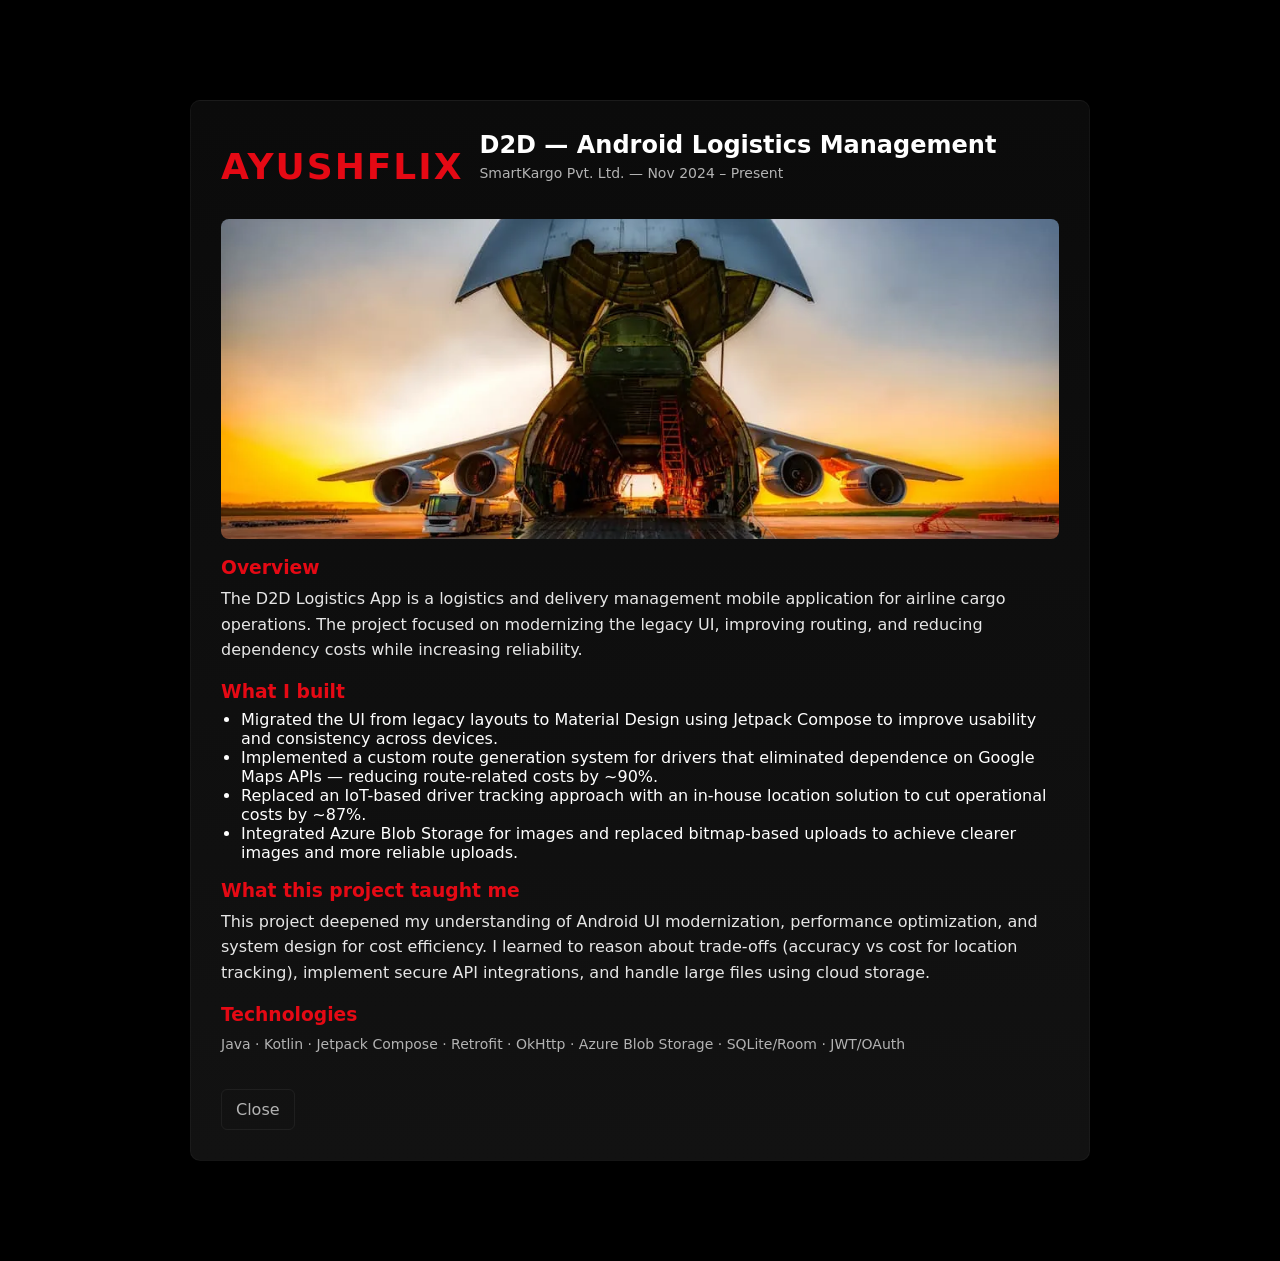
==== d_2_d.html @ 3ab5041d "First Commit" ====
<!doctype html>
<html lang="en">
<head>
  <meta charset="utf-8" />
  <meta name="viewport" content="width=device-width,initial-scale=1" />
  <title>D2D — D2D Logistics App | AyushFlix</title>
  <style>
    :root{--bg:#000;--card:#121212;--accent:#e50914;--muted:#b3b3b3;}
    *{box-sizing:border-box;margin:0;padding:0;font-family:Inter,system-ui,Arial,sans-serif;color:#fff}
    body{background:var(--bg);padding:40px;}
    .container{max-width:900px;margin:60px auto;background:linear-gradient(180deg,#0b0b0b 0%, #121212 100%);border-radius:10px;padding:30px;border:1px solid rgba(255,255,255,0.04);box-shadow:0 10px 40px rgba(0,0,0,0.6)}
    header{display:flex;align-items:center;gap:16px;margin-bottom:18px}
    .logoN{font-weight:800;font-size:36px;color:var(--accent);letter-spacing:2px}
    h1{font-size:24px;margin-bottom:6px}
    .meta{color:var(--muted);font-size:14px;margin-bottom:20px}
    .heroImg{width:100%;height:320px;background:url('images/cargo-thumbnail.png') center/cover;border-radius:8px;margin-bottom:18px}
    section{margin-bottom:18px}
    h3{color:var(--accent);margin-bottom:8px}
    p{color:#e6e6e6;line-height:1.6}
    .list{margin-top:8px;color:var(--muted);list-style:disc;padding-left:20px}
    .back{display:inline-block;margin-top:14px;padding:10px 14px;border-radius:6px;background:transparent;border:1px solid rgba(255,255,255,0.06);color:var(--muted);text-decoration:none}
    /* fade in */
    .container{opacity:0;transform:translateY(8px);animation:fadeUp .6s ease .15s forwards}
    @keyframes fadeUp{to{opacity:1;transform:none}}
    @media(max-width:640px){body{padding:18px}.container{padding:18px}}
  </style>
</head>
<body>
  <div class="container">
    <header>
      <div class="logoN">AYUSHFLIX</div>
      <div>
        <h1>D2D — Android Logistics Management</h1>
        <div class="meta">SmartKargo Pvt. Ltd. — Nov 2024 – Present</div>
      </div>
    </header>

    <div class="heroImg" role="img" aria-label="Cargo and airplane"></div>

    <section>
      <h3>Overview</h3>
      <p>The D2D Logistics App is a logistics and delivery management mobile application for airline cargo operations. The project focused on modernizing the legacy UI, improving routing, and reducing dependency costs while increasing reliability.</p>
    </section>

    <section>
      <h3>What I built</h3>
      <ul class="list">
        <li>Migrated the UI from legacy layouts to Material Design using Jetpack Compose to improve usability and consistency across devices.</li>
        <li>Implemented a custom route generation system for drivers that eliminated dependence on Google Maps APIs — reducing route-related costs by ~90%.</li>
        <li>Replaced an IoT-based driver tracking approach with an in-house location solution to cut operational costs by ~87%.</li>
        <li>Integrated Azure Blob Storage for images and replaced bitmap-based uploads to achieve clearer images and more reliable uploads.</li>
      </ul>
    </section>

    <section>
      <h3>What this project taught me</h3>
      <p>This project deepened my understanding of Android UI modernization, performance optimization, and system design for cost efficiency. I learned to reason about trade-offs (accuracy vs cost for location tracking), implement secure API integrations, and handle large files using cloud storage.</p>
    </section>

    <section>
      <h3>Technologies</h3>
      <p class="meta">Java · Kotlin · Jetpack Compose · Retrofit · OkHttp · Azure Blob Storage · SQLite/Room · JWT/OAuth</p>
    </section>

    <a class="back" href="javascript:window.close();">Close</a>
  </div>
</body>
</html>
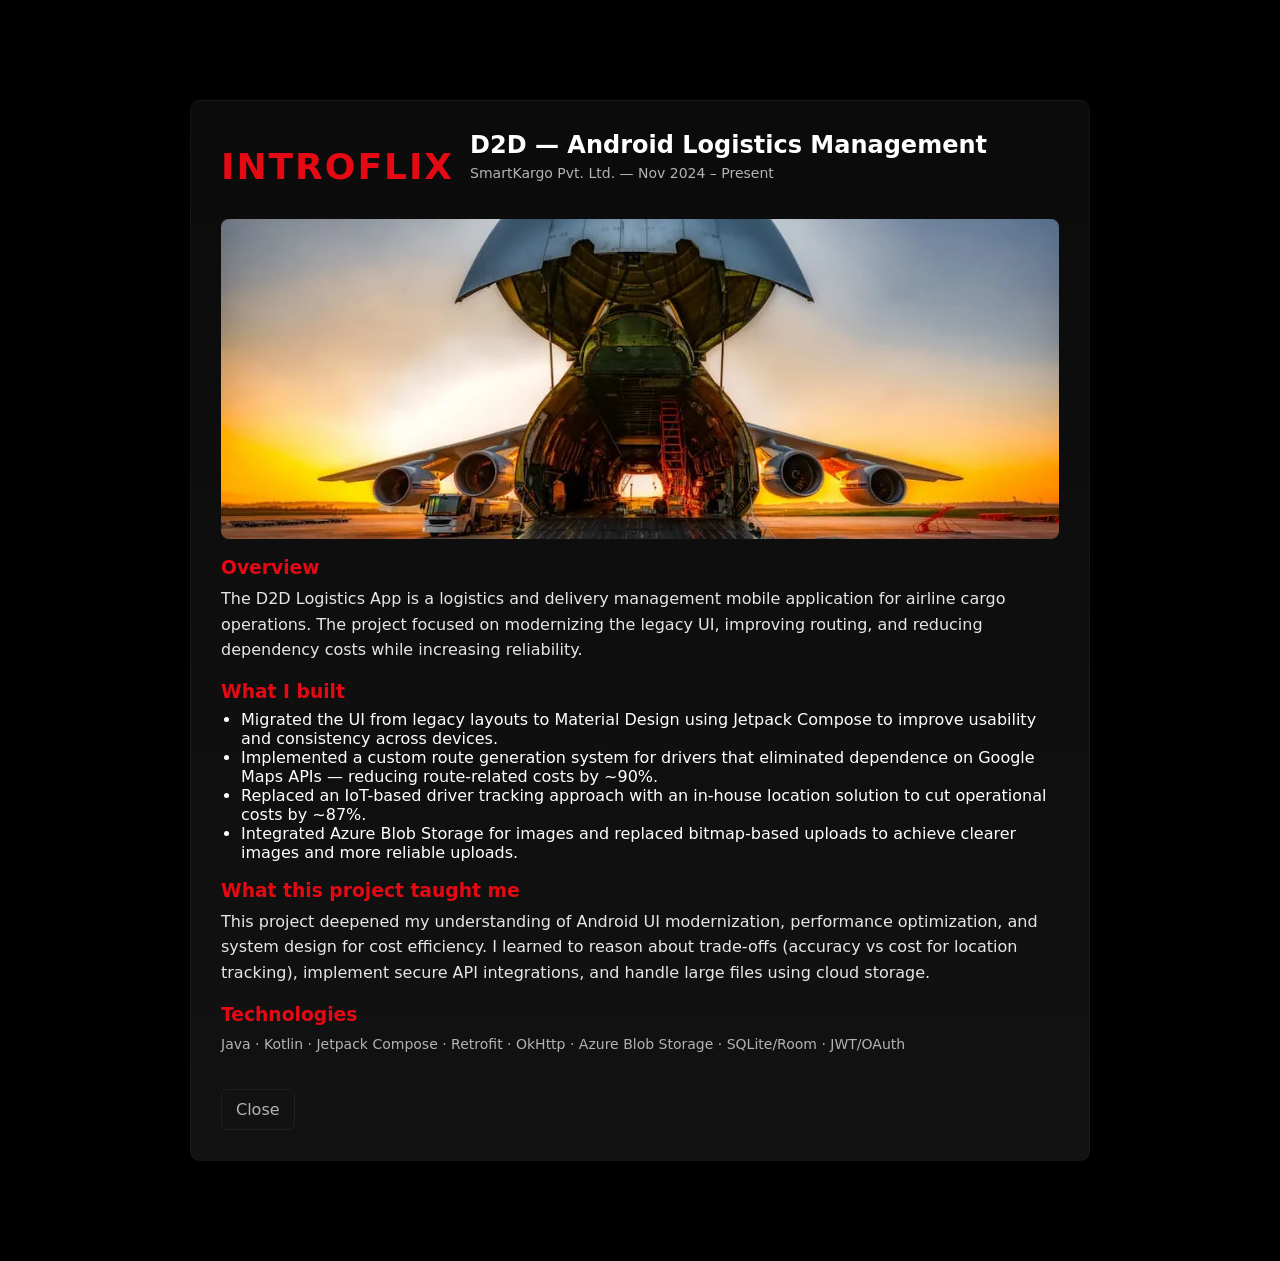
==== commit 7d348924: "current live" ====
--- a/d_2_d.html
+++ b/d_2_d.html
@@ -3,7 +3,7 @@
 <head>
   <meta charset="utf-8" />
   <meta name="viewport" content="width=device-width,initial-scale=1" />
-  <title>D2D — D2D Logistics App | AyushFlix</title>
+  <title>D2D — D2D Logistics App | INTROFLIX</title>
   <style>
     :root{--bg:#000;--card:#121212;--accent:#e50914;--muted:#b3b3b3;}
     *{box-sizing:border-box;margin:0;padding:0;font-family:Inter,system-ui,Arial,sans-serif;color:#fff}
@@ -28,7 +28,7 @@
 <body>
   <div class="container">
     <header>
-      <div class="logoN">AYUSHFLIX</div>
+      <div class="logoN">INTROFLIX</div>
       <div>
         <h1>D2D — Android Logistics Management</h1>
         <div class="meta">SmartKargo Pvt. Ltd. — Nov 2024 – Present</div>
